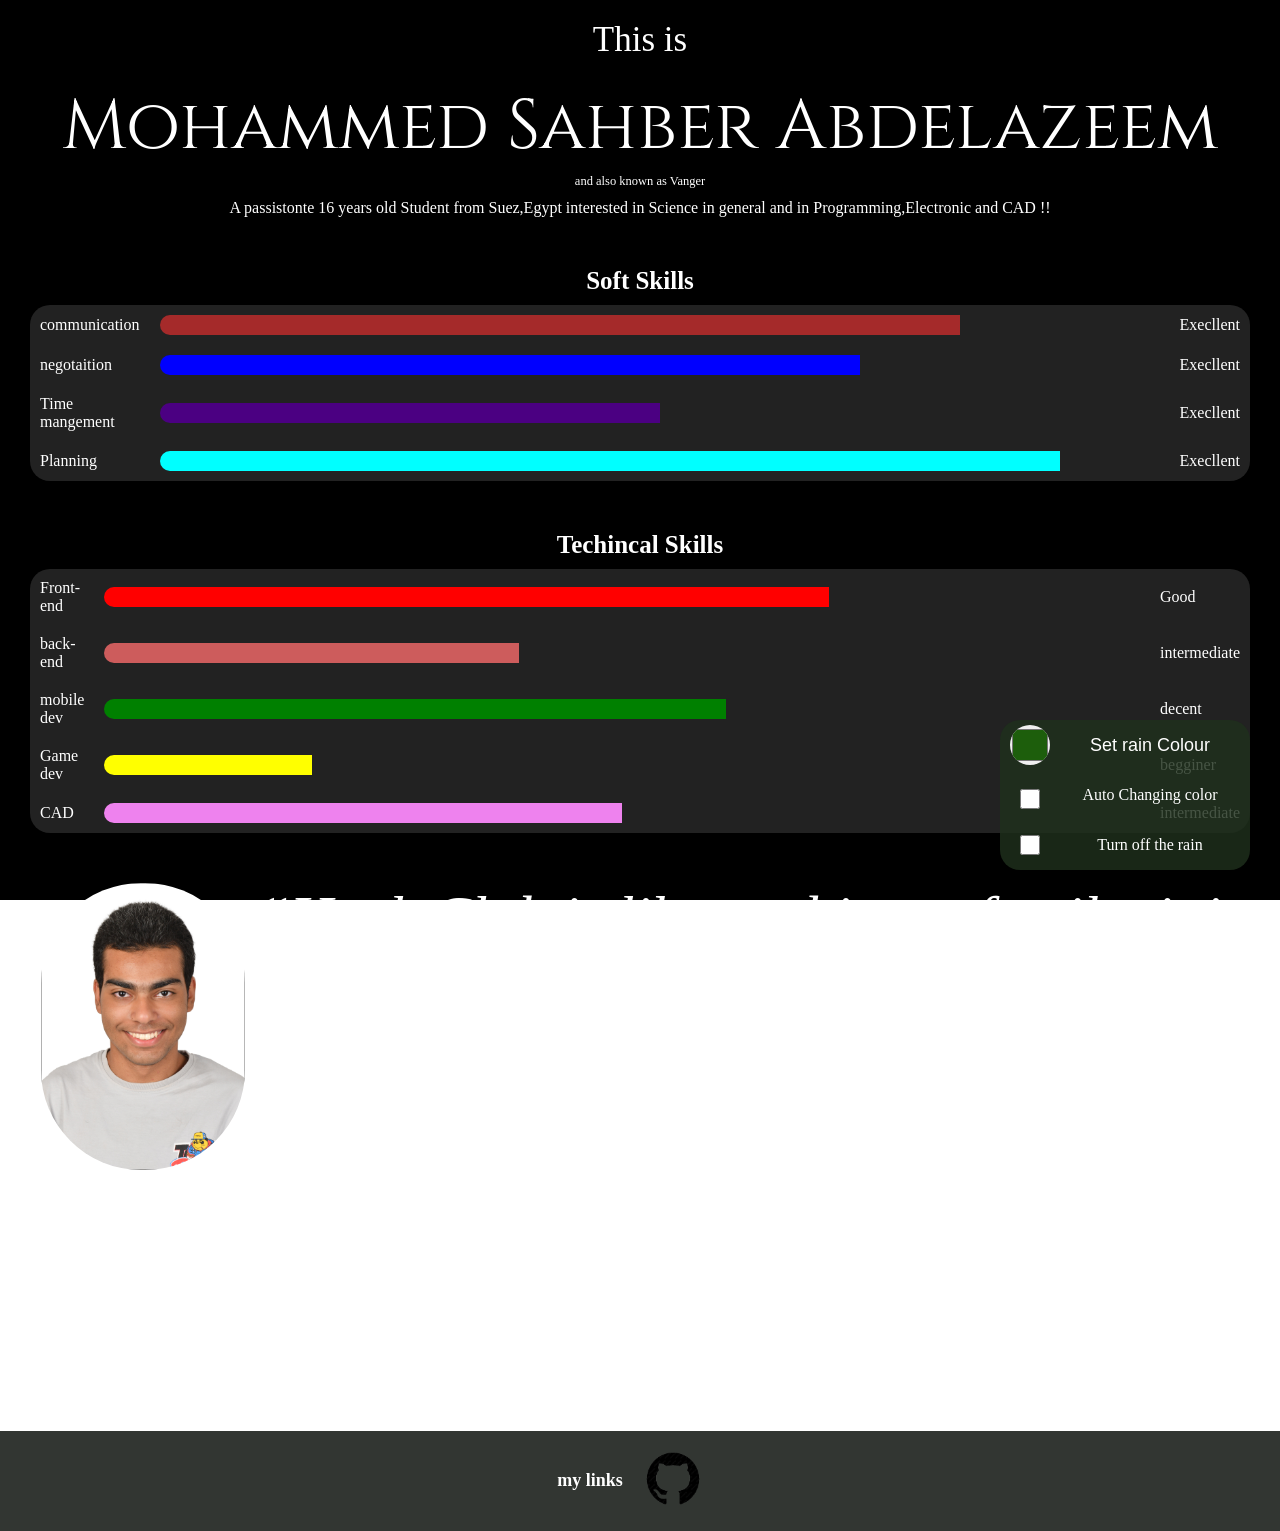
==== home.html @ 390aff39 "finshed the home page and countinue doing the projects page!!!" ====
<!doctype html>
<html>
  <head>
    <meta charset="UTF-8" />
    <meta name="viewport" content="width=device-width, initial-scale=1.0" />
    <link rel="stylesheet" href="style.css" />
    <title>Vanger's Site</title>
    <link rel="icon" href="fav.ico" />
    <link rel="preconnect" href="https://fonts.googleapis.com" />
    <link rel="preconnect" href="https://fonts.gstatic.com" crossorigin />
    <link
      href="https://fonts.googleapis.com/css2?family=Roboto:wght@400;700&display=swap"
      rel="stylesheet"
    />
    <link
      href="https://fonts.googleapis.com/css2?family=Cinzel:wght@400;700;900&display=swap"
      rel="stylesheet"
    />
    <script src="script1.js"></script>
  </head>
  <body>
    <canvas id="background"></canvas>
    <div
      class="setwindow"
      style="
        position: fixed;
        right: 30px;
        bottom: 30px;
        width: 250px;
        height: 150px;
        background-color: rgba(31, 48, 28, 0.823);
        border-radius: 20px;
        display: grid;
        grid-template-columns: 50px 1fr;
        grid-template-rows: 1fr 1fr 1fr;
        align-items: center;
      "
    >
      <input
        type="color"
        id="colorsec"
        style="
          display: grid;
          cursor: pointer;
          border: none;
          padding: 0px;
          border-radius: 40px;
          width: 40px;
          height: 40px;
          display: grid;
          place-items: center;
          margin-left: 10px;
        "
      />
      <div
        style="
          color: white;
          display: grid;
          place-items: center;
          font-size: large;
          font-family:
            &quot;Segoe UI&quot;, Tahoma, Geneva, Verdana, sans-serif;
        "
      >
        Set rain Colour
      </div>
      <input
        id="autocolor"
        type="checkbox"
        style="
          display: grid;
          place-items: center;
          margin-left: 10px;
          width: 30px;
          margin-top: 10px;
          margin-left: 20px;
          width: 20px;
          height: 20px;
        "
      />
      <div
        style="
          color: white;
          display: grid;
          cursor: pointer;
          place-items: center;
        "
      >
        Auto Changing color
      </div>
      <input
        id="raincheck"
        type="checkbox"
        style="
          display: grid;
          place-items: center;
          margin-left: 10px;
          width: 30px;
          margin-left: 20px;
          width: 20px;
          height: 20px;
        "
      />
      <div
        style="
          color: white;
          display: grid;
          cursor: pointer;
          place-items: center;
        "
      >
        Turn off the rain
      </div>
    </div>
    <div class="Pcontent">
      <div
        style="
          display: flex;
          justify-content: center;
          font-family: &quot;Roboto ,sans-serif&quot;;
          font-size: 35px;
          margin-top: 20px;
        "
      >
        This is
      </div>
      <div
        style="
          display: flex;
          justify-content: center;
          font-family: &quot;Cinzel&quot;, serif;
          font-size: 70px;
          margin-top: 20px;
        "
      >
        Mohammed Sahber Abdelazeem
      </div>
      <div
        style="
          display: flex;
          justify-content: center;
          font-family: &quot;Roboto ,sans-serif&quot;;
          font-size: 12.5px;
          margin-bottom: 10px;
        "
      >
        and also known as Vanger
      </div>
      <div
        style="
          display: flex;
          justify-content: center;
          font-family: &quot;Roboto ,sans-serif&quot;;
        "
      >
        A passistonte 16 years old Student from Suez,Egypt interested in Science
        in general and in Programming,Electronic and CAD !!
      </div>
      <div class="softk" style="border-collapse: collapse; margin: 50px 30px">
        <div
          style="
            display: flex;
            justify-content: center;
            font-weight: bold;
            font-size: 25px;
            margin-bottom: 10px;
          "
        >
          Soft Skills
        </div>
        <table>
          <tr>
            <td>communication</td>
            <span style="width: 5px"></span>
            <td class="progress">
              <div class="track">
                <div style="width: 80%; background-color: brown"></div>
              </div>
            </td>
            <td>Execllent</td>
          </tr>
          <tr>
            <td>negotaition</td>
            <td class="progress">
              <div class="track">
                <div style="width: 70%; background-color: blue"></div>
              </div>
            </td>
            <td>Execllent</td>
          </tr>
          <tr>
            <td>Time mangement</td>
            <td class="progress">
              <div class="track">
                <div style="width: 50%; background-color: indigo"></div>
              </div>
            </td>
            <td>Execllent</td>
          </tr>
          <tr>
            <td>Planning</td>
            <td class="progress">
              <div class="track">
                <div style="width: 90%; background-color: aqua"></div>
              </div>
            </td>
            <td>Execllent</td>
          </tr>
        </table>
      </div>
      <div class="softk" style="border-collapse: collapse; margin: 50px 30px">
        <div
          style="
            display: flex;
            justify-content: center;
            font-weight: bold;
            font-size: 25px;
            margin-bottom: 10px;
          "
        >
          Techincal Skills
        </div>
        <table>
          <tr>
            <td>Front-end</td>
            <td class="progress">
              <div class="track">
                <div style="width: 70%; background-color: red"></div>
              </div>
            </td>
            <td>Good</td>
          </tr>
          <tr>
            <td>back-end</td>
            <td class="progress">
              <div class="track">
                <div style="width: 40%; background-color: indianred"></div>
              </div>
            </td>
            <td>intermediate</td>
          </tr>
          <tr>
            <td>mobile dev</td>
            <td class="progress">
              <div class="track">
                <div style="width: 60%; background-color: green"></div>
              </div>
            </td>
            <td>decent</td>
          </tr>
          <tr>
            <td>Game dev</td>
            <td class="progress">
              <div class="track">
                <div style="width: 20%; background-color: yellow"></div>
              </div>
            </td>
            <td>begginer</td>
          </tr>
          <tr>
            <td>CAD</td>
            <td class="progress">
              <div class="track">
                <div style="width: 50%; background-color: violet"></div>
              </div>
            </td>
            <td>intermediate</td>
          </tr>
        </table>
      </div>
      <div
        class="quote"
        style="display: grid; grid-template-columns: 20% 1fr; width: 100%"
      >
        <div style="display: flex; flex-direction: column; align-items: center">
          <img
            src="ME.JPG"
            style="
              width: 80%;
              height: auto;
              border-radius: 100px;
              overflow: hidden;
              margin-left: 30px;
              position: relative;
            "
          />
          <div
            style="
              place-items: center;
              position: relative;
              justify-content: center;
              align-items: center;
            "
          >
            Me after Discovering HackClub
          </div>
        </div>
        <div
          style="
            display: flex;
            flex-direction: column;
            font-size: 60px;
            vertical-align: middle;
            font-style: italic;
          "
        >
          <q style="display: inline"
            >Hack Club is like my bigger family ,it is the community and the
            place where i feel supported and encourged</q
          ><span style="font-size: medium; font-style: normal"
            >Mohammed S. Abdelazeem</span
          >
        </div>
      </div>
    </div>
    <a
      id="prlink"
      target="_blank"
      href="projects.html"
      style="
        text-decoration: none;
        width: fit-content;
        display: inline;
        display: flex;
        justify-content: center;
        width: fit-content;
        font-size: 50px;
        color: white;
        font-family: &quot;Cinzel&quot;, serif;
        font-weight: bolder;
        margin-top: 100px;
        margin-bottom: 75px;
        cursor: pointer;
        margin-left: auto;
        margin-right: auto;
      "
    >
      Wanna see my GREAT projects?!!</a
    >
    <footer
      style="
        display: flex;
        flex-direction: row;
        align-items: center;
        justify-content: center;
        width: 100%;
        height: 100px;
        background-color: rgb(50, 54, 50);
        margin: 0px;
        color: white;
      "
    >
      <div
        style="
          font-size: large;
          font-weight: bold;
          font-family:
            &quot;Gill Sans&quot;, &quot;Gill Sans MT&quot;, Calibri,
            &quot;Trebuchet MS&quot;, sans-serifs;
        "
      >
        my links
      </div>
      <a href="https://www.github.com/Vang-er/"
        ><img src="github.png" height="auto" width="100px"
      /></a>
    </footer>
  </body>
</html>
---- style.css ----
#background {
  inset: 0;
  position: fixed;
  width: 100%;
  height: 100%;
  background-color: black;
  z-index: -1;
}
.Pcontent {
  color: white;
}
.softk table {
  border-spacing: 0px;
  border-radius: 20px;
  border-collapse: separate;
  width: 100%;
  overflow: hidden;
}
.softk table tr {
  /* background-color: rgba(36, 74, 30, 0.636); */
  background-color: rgba(83, 83, 83, 0.406);
  border: 0px;
  border-radius: 40px;
}
.softk table tr td {
  /* border: 1px solid white; */
  padding: 10px;
}
.softk table tr td:first-child,
.softk table tr td:last-child {
  width: 1%;
  white-space: nowarp;
}
.sslider {
  transition: ease-in 5s;
}
.track {
  width: 100%;
  border-radius: 10px;
  overflow: hidden;
  height: 20px;
}
@keyframes fill {
  from {
    width: 0%;
  }
}
.track div {
  height: 100%;
  width: 0%;
  animation: fill 2s forwards;
}
.background {
  width: 100vw;
  height: 100vh;
}
.progress {
  background: transparent;
}
body {
  margin: 0px;
}
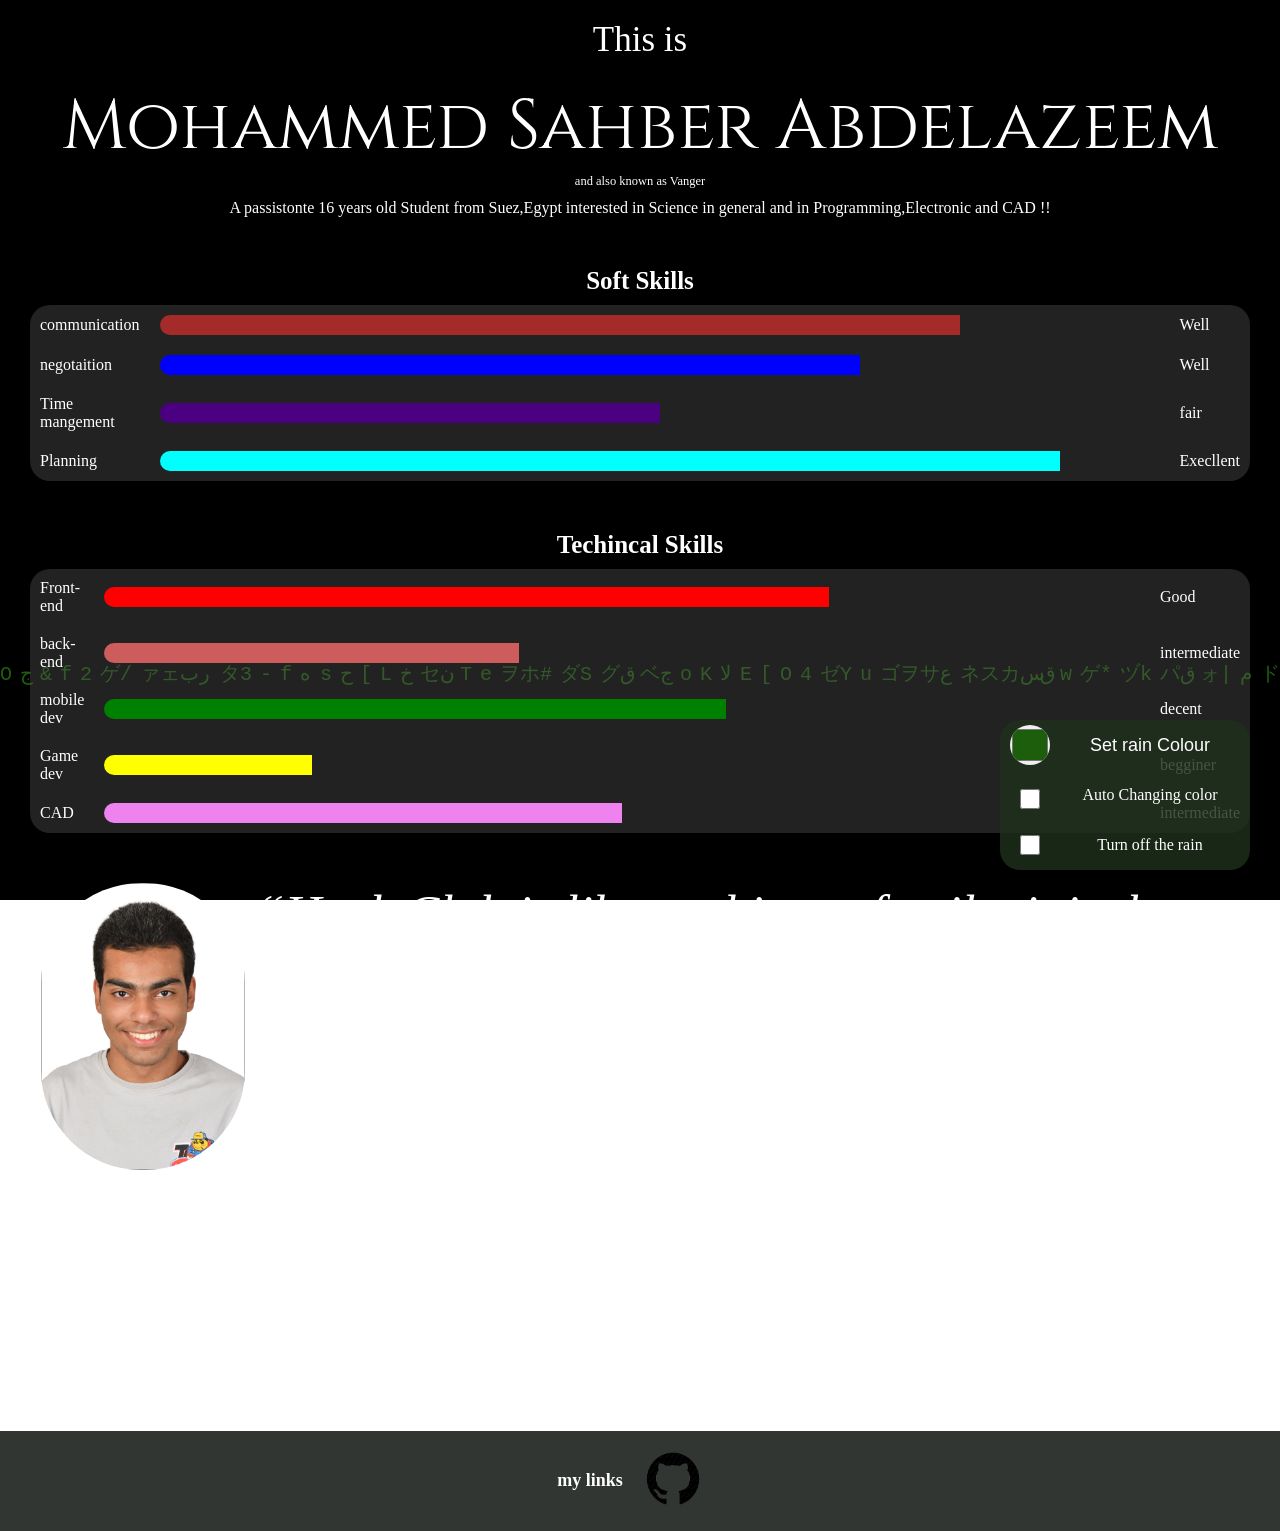
==== commit f092fc9a: "Finally ..the project is now 0.1V...working is over!!" ====
--- a/home.html
+++ b/home.html
@@ -177,7 +177,7 @@
                 <div style="width: 80%; background-color: brown"></div>
               </div>
             </td>
-            <td>Execllent</td>
+            <td>Well</td>
           </tr>
           <tr>
             <td>negotaition</td>
@@ -186,7 +186,7 @@
                 <div style="width: 70%; background-color: blue"></div>
               </div>
             </td>
-            <td>Execllent</td>
+            <td>Well</td>
           </tr>
           <tr>
             <td>Time mangement</td>
@@ -195,7 +195,7 @@
                 <div style="width: 50%; background-color: indigo"></div>
               </div>
             </td>
-            <td>Execllent</td>
+            <td>fair</td>
           </tr>
           <tr>
             <td>Planning</td>
@@ -299,7 +299,7 @@
           style="
             display: flex;
             flex-direction: column;
-            font-size: 60px;
+            font-size: clamp(25px, 4vw, 60px);
             vertical-align: middle;
             font-style: italic;
           "
